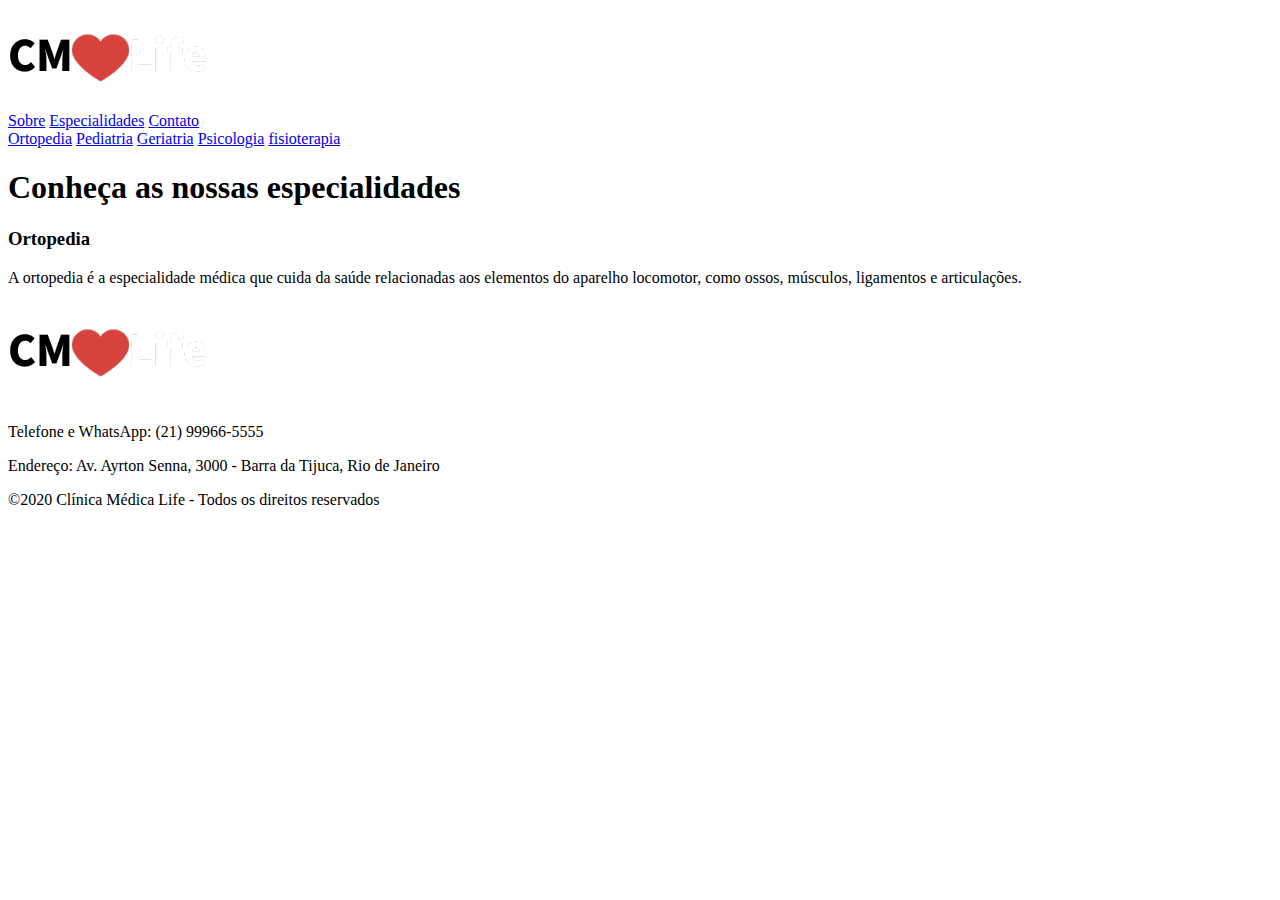
==== especialidades.html @ d3efe99a "html index e segunda página" ====
<!DOCTYPE html>
<html lang="pt-br">

<head>
  <meta charset="UTF-8">
  <meta name="viewport" content="width=device-width, initial-scale=1.0">
  <link rel="stylesheet" href="/css/style.css">
  <link
    href="https://fonts.googleapis.com/css2?family=Source+Sans+Pro:ital,wght@0,200;0,300;0,400;0,600;0,700;0,900;1,200;1,300;1,400;1,600;1,700;1,900&display=swap"
    rel="stylesheet">
  <title>CMLife - Especialidades</title>
</head>

<body>
  <header class="topo">
    <div class="container">
      <div class="topo-titulo">
        <a href="index.html">
          <img class="topo-logo" src="assets/logo.png" alt="Clínica Médica" title="Clínica Médica Life">
        </a>
      </div>

      <nav class="topo-links">
        <a href="#sobre">Sobre</a>
        <a href="#">Especialidades</a>
        <a href="#contato">Contato</a>

      </nav>
    </div>
  </header>
  <main>
    <section class="container">
      <div class="links-especialidades">
        <a href="#ortopedia">Ortopedia</a>
        <a href="#pediatria">Pediatria</a>
        <a href="#geriatria">Geriatria</a>
        <a href="#psicologia">Psicologia</a>
        <a href="#fisioterapia">fisioterapia</a>
      </div>
      <h1>Conheça as nossas especialidades</h1>
    </section>
    <section>
      <div>
        <h3>Ortopedia</h3>
        <p>A ortopedia é a especialidade médica que cuida da saúde relacionadas aos elementos do aparelho locomotor, como ossos, músculos, ligamentos e articulações.</p>
      </div>
    </section>
  </main>
  <footer>
    <div>
      <img src="assets/logo.png" alt="Clínica Médica" title="Clínica Médica Life">

      <p>
        Telefone e WhatsApp: (21) 99966-5555
      </p>

      <p>
        Endereço: Av. Ayrton Senna, 3000 - Barra da Tijuca, Rio de Janeiro
      </p>

      <p>
        ©2020 Clínica Médica Life - Todos os direitos reservados
      </p>
    </div>
  </footer>
</body>

</html>
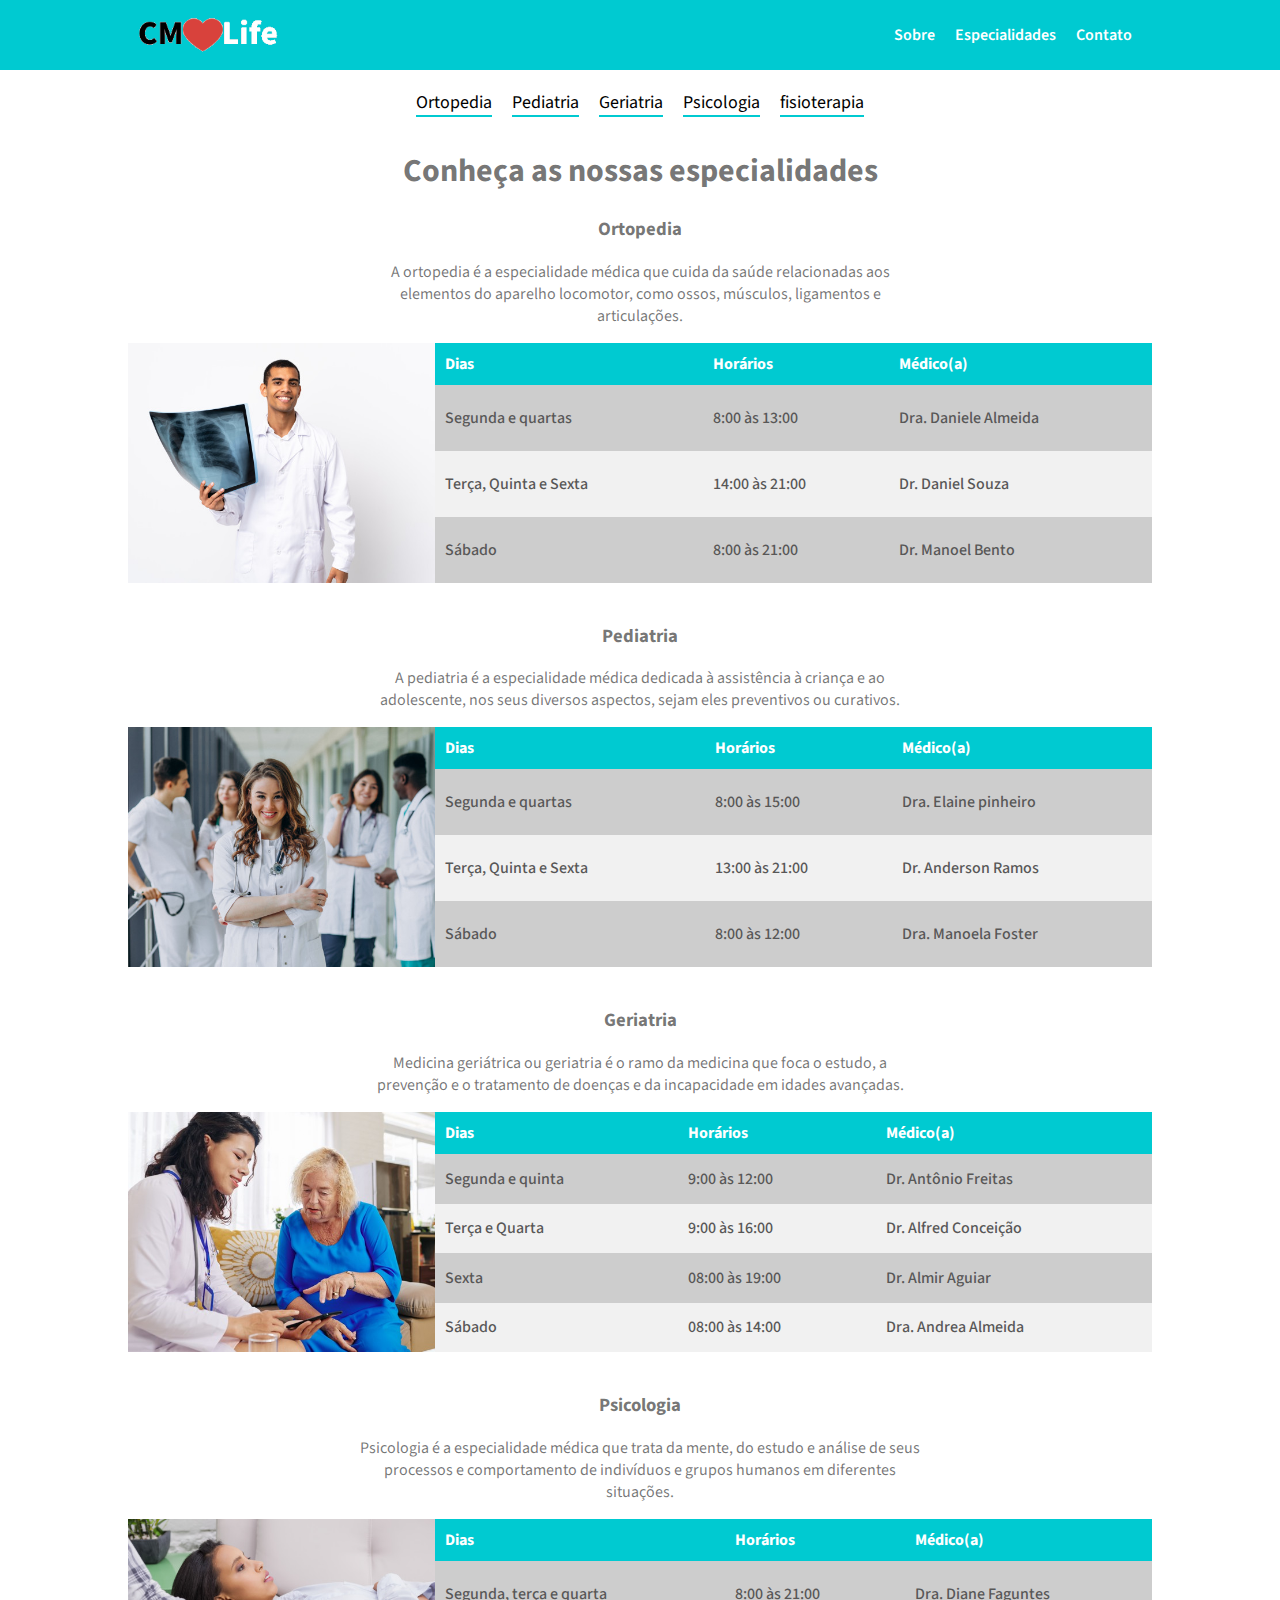
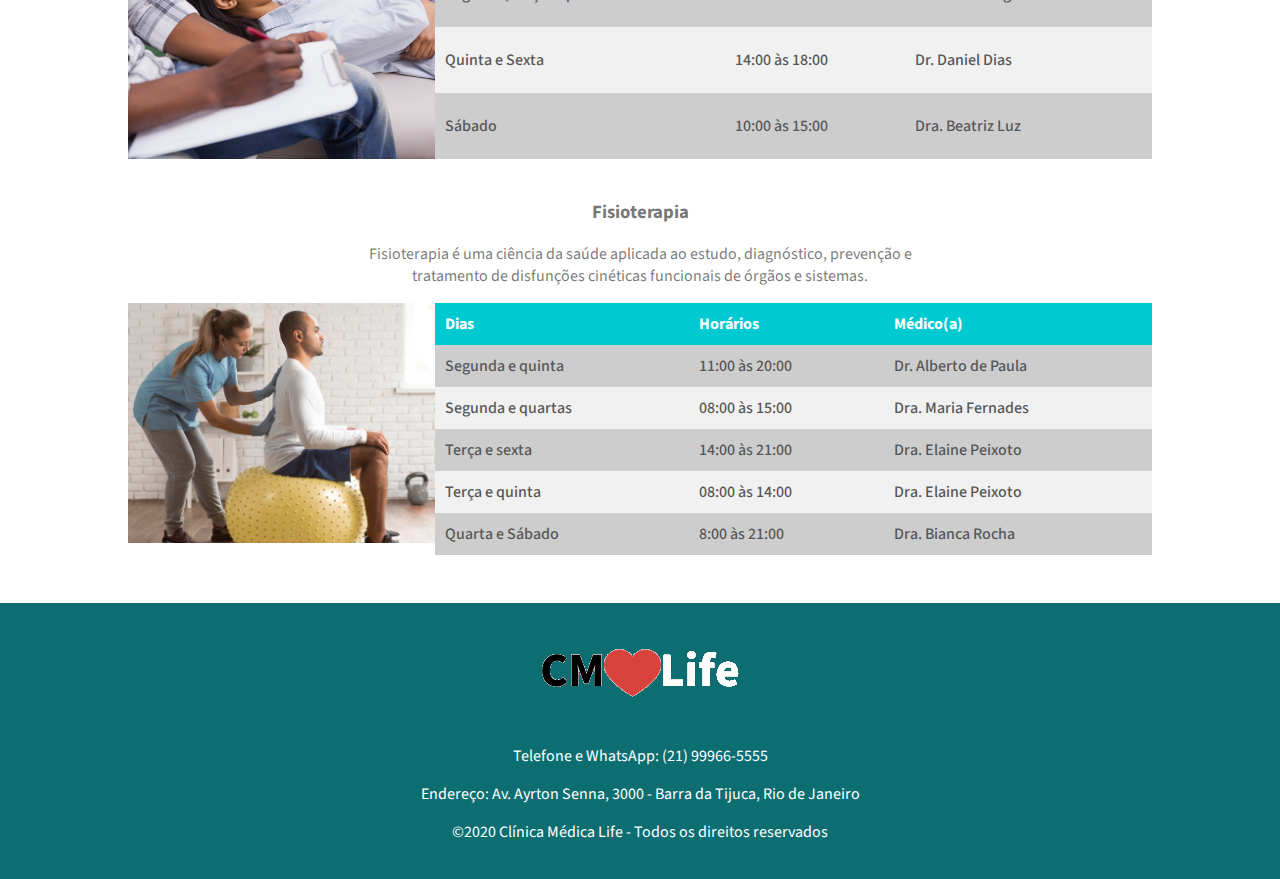
==== commit b956af23: "especialiadades(Responsividade) - Criando responsividade da pagina e correcao de estilo" ====
--- a/especialidades.html
+++ b/especialidades.html
@@ -5,6 +5,7 @@
   <meta charset="UTF-8">
   <meta name="viewport" content="width=device-width, initial-scale=1.0">
   <link rel="stylesheet" href="/css/style.css">
+  <link rel="stylesheet" href="/css/style-especialidade.css">
   <link
     href="https://fonts.googleapis.com/css2?family=Source+Sans+Pro:ital,wght@0,200;0,300;0,400;0,600;0,700;0,900;1,200;1,300;1,400;1,600;1,700;1,900&display=swap"
     rel="stylesheet">
@@ -21,16 +22,19 @@
       </div>
 
       <nav class="topo-links">
-        <a href="#sobre">Sobre</a>
-        <a href="#">Especialidades</a>
-        <a href="#contato">Contato</a>
+        <a href="index.html#sobre">Sobre</a>
+        <a href="especialidades.html">Especialidades</a>
+        <a href="index.html#contato">Contato</a>
 
       </nav>
     </div>
   </header>
+  <!--Fim do topo-->
+
+  <!--Início do conteúdo-->
   <main>
-    <section class="container">
-      <div class="links-especialidades">
+    <section class="conteiner-links-especialidades">
+      <div class="container links-especialidades">
         <a href="#ortopedia">Ortopedia</a>
         <a href="#pediatria">Pediatria</a>
         <a href="#geriatria">Geriatria</a>
@@ -39,15 +43,220 @@
       </div>
       <h1>Conheça as nossas especialidades</h1>
     </section>
-    <section>
-      <div>
+    <section id="ortopedia" class="container sessao-especialidades">
+      <div class="conteiner-titulo">
         <h3>Ortopedia</h3>
-        <p>A ortopedia é a especialidade médica que cuida da saúde relacionadas aos elementos do aparelho locomotor, como ossos, músculos, ligamentos e articulações.</p>
+        <p>A ortopedia é a especialidade médica que cuida da saúde relacionadas aos elementos do aparelho locomotor,
+          como ossos, músculos, ligamentos e articulações.</p>
+      </div>
+      <div class="box-tabela-especialista">
+        <img src="/assets/ortopedia.png" alt="Ortopedia" title="Ortopedia">
+        <table class="tabela-especialistas">
+          <thead>
+            <tr>
+              <th>Dias</th>
+              <th>Horários</th>
+              <th>Médico(a)</th>
+            </tr>
+          </thead>
+
+          <tbody>
+            <tr>
+              <td>Segunda e quartas</td>
+              <td>8:00 às 13:00</td>
+              <td>Dra. Daniele Almeida</td>
+            </tr>
+            <tr>
+              <td>Terça, Quinta e Sexta</td>
+              <td>14:00 às 21:00</td>
+              <td>Dr. Daniel Souza</td>
+            </tr>
+            <tr>
+              <td>Sábado</td>
+              <td>8:00 às 21:00</td>
+              <td>Dr. Manoel Bento</td>
+            </tr>
+          </tbody>
+        </table>
+      </div>
+    </section>
+    <section id="pediatria" class="container sessao-especialidade">
+      <div class="conteiner-titulo">
+        <h3>Pediatria</h3>
+        <p>A pediatria é a especialidade médica dedicada à assistência à criança e ao adolescente, nos seus diversos
+          aspectos, sejam eles preventivos ou curativos.</p>
+      </div>
+
+      <div class="box-tabela-especialista">
+        <img src="assets/pediatra2.png" alt="Pediatra" title="Pediatra">
+        <table class="tabela-especialistas">
+          <thead>
+            <tr>
+              <th>Dias</th>
+              <th>Horários</th>
+              <th>Médico(a)</th>
+            </tr>
+          </thead>
+
+          <tbody>
+            <tr>
+              <td>Segunda e quartas</td>
+              <td>8:00 às 15:00</td>
+              <td>Dra. Elaine pinheiro</td>
+            </tr>
+            <tr>
+              <td>Terça, Quinta e Sexta</td>
+              <td>13:00 às 21:00</td>
+              <td>Dr. Anderson Ramos</td>
+            </tr>
+            <tr>
+              <td>Sábado</td>
+              <td>8:00 às 12:00</td>
+              <td>Dra. Manoela Foster</td>
+            </tr>
+          </tbody>
+        </table>
+      </div>
+    </section>
+
+    <section id="geriatria" class="container sessao-especialidade">
+      <div class="conteiner-titulo">
+        <h3>Geriatria</h3>
+        <p>Medicina geriátrica ou geriatria é o ramo da medicina que foca o estudo, a prevenção e o tratamento de
+          doenças e da incapacidade em idades avançadas.</p>
+      </div>
+
+      <div class="box-tabela-especialista" c>
+        <img src="assets/geriatra.png" alt="Geriatra" title="Geriatra">
+
+        <table class="tabela-especialistas">
+          <thead>
+            <tr>
+              <th>Dias</th>
+              <th>Horários</th>
+              <th>Médico(a)</th>
+            </tr>
+          </thead>
+
+          <tbody>
+            <tr>
+              <td>Segunda e quinta</td>
+              <td>9:00 às 12:00</td>
+              <td>Dr. Antônio Freitas</td>
+            </tr>
+            <tr>
+              <td>Terça e Quarta</td>
+              <td>9:00 às 16:00</td>
+              <td>Dr. Alfred Conceição</td>
+            </tr>
+            <tr>
+              <td>Sexta</td>
+              <td>08:00 às 19:00</td>
+              <td>Dr. Almir Aguiar</td>
+            </tr>
+            <tr>
+              <td>Sábado</td>
+              <td>08:00 às 14:00</td>
+              <td>Dra. Andrea Almeida</td>
+            </tr>
+          </tbody>
+        </table>
+      </div>
+    </section>
+
+    <section id="psicologia" class="container sessao-especialidade">
+      <div class="conteiner-titulo">
+        <h3>Psicologia</h3>
+        <p>Psicologia é a especialidade médica que trata da mente, do estudo e análise de seus processos e comportamento
+          de indivíduos e grupos humanos em diferentes situações.</p>
+      </div>
+
+      <div class="box-tabela-especialista">
+        <img src="assets/psicologo.png" alt="Psicólogo" title="Psiscólogo">
+        <table class="tabela-especialistas">
+          <thead>
+            <tr>
+              <th>Dias</th>
+              <th>Horários</th>
+              <th>Médico(a)</th>
+            </tr>
+          </thead>
+
+          <tbody>
+            <tr>
+              <td>Segunda, terça e quarta</td>
+              <td>8:00 às 21:00</td>
+              <td>Dra. Diane Faguntes</td>
+            </tr>
+            <tr>
+              <td>Quinta e Sexta</td>
+              <td>14:00 às 18:00</td>
+              <td>Dr. Daniel Dias</td>
+            </tr>
+            <tr>
+              <td>Sábado</td>
+              <td>10:00 às 15:00</td>
+              <td>Dra. Beatriz Luz</td>
+            </tr>
+          </tbody>
+        </table>
+      </div>
+    </section>
+
+    <section id="fisioterapia" class="container sessao-especialidade">
+      <div class="conteiner-titulo">
+        <h3>Fisioterapia</h3>
+        <p>Fisioterapia é uma ciência da saúde aplicada ao estudo, diagnóstico, prevenção e tratamento de disfunções
+          cinéticas funcionais de órgãos e sistemas.</p>
+      </div>
+
+      <div class="box-tabela-especialista">
+        <img src="assets/fisioterapia.png" alt="Fisioterapeuta" title="Fisioterapeuta">
+        <table class="tabela-especialistas">
+          <thead>
+            <tr>
+              <th>Dias</th>
+              <th>Horários</th>
+              <th>Médico(a)</th>
+            </tr>
+          </thead>
+
+          <tbody>
+            <tr>
+              <td>Segunda e quinta</td>
+              <td>11:00 às 20:00</td>
+              <td>Dr. Alberto de Paula</td>
+            </tr>
+            <tr>
+              <td>Segunda e quartas</td>
+              <td>08:00 às 15:00</td>
+              <td>Dra. Maria Fernades</td>
+            </tr>
+            <tr>
+              <td>Terça e sexta</td>
+              <td>14:00 às 21:00</td>
+              <td>Dra. Elaine Peixoto</td>
+            </tr>
+            <tr>
+              <td>Terça e quinta</td>
+              <td>08:00 às 14:00</td>
+              <td>Dra. Elaine Peixoto</td>
+            </tr>
+            <tr>
+              <td>Quarta e Sábado</td>
+              <td>8:00 às 21:00</td>
+              <td>Dra. Bianca Rocha</td>
+            </tr>
+          </tbody>
+
+        </table>
       </div>
     </section>
   </main>
+  <!--fim conteúdo principal-->
+
   <footer>
-    <div>
+    <div class="container">
       <img src="assets/logo.png" alt="Clínica Médica" title="Clínica Médica Life">
 
       <p>
--- a/css/style.css
+++ b/css/style.css
@@ -0,0 +1,245 @@
+/* Estilos Gerais */
+* {
+  box-sizing: border-box;
+}
+
+body {
+  margin          : 0;
+  padding         : 0;
+  background-color: #fff;
+  font-family     : 'Source Sans Pro', sans-serif;
+}
+
+main {
+  color        : #0000008c;
+  margin-bottom: 60px;
+}
+
+.container {
+  max-width: 1024px;
+  margin   : 0 auto;
+}
+
+.container-conteudo {
+  max-width : 600px;
+  margin    : 0 auto;
+  text-align: center;
+}
+
+.container-conteudo h2,
+.container-conteudo h3 {
+  margin: 0;
+}
+
+/* Início CSS Topo */
+.topo {
+  background-color: #00cad1;
+  width           : 100%;
+}
+
+.topo .container {
+  display        : flex;
+  align-items    : center;
+  justify-content: space-between;
+  width          : 100%;
+  min-height     : 60px;
+  padding        : 0 10px;
+  margin         : 0 auto;
+}
+
+.topo-titulo {
+  font-weight    : 600;
+  font-size      : 28px;
+  color          : #fff;
+  display        : flex;
+  justify-content: center;
+  align-items    : center;
+}
+
+.topo-titulo a {
+  display: flex;
+}
+
+.topo-logo {
+  height: 70px;
+  margin: auto;
+}
+
+.topo-links {
+  display: flex;
+}
+
+.topo-links a {
+  padding        : 10px;
+  text-decoration: none;
+  color          : #fff;
+  font-weight    : 600;
+}
+
+.topo-links a:hover {
+  color: #004b4c;
+}
+
+/* Fim CSS Topo */
+
+
+/* Início CSS Rodapé */
+footer {
+  background-color: #0d6e71;
+  color           : #fff;
+  padding         : 20px;
+}
+
+footer .container {
+  text-align: center;
+}
+
+/* Fim CSS Rodapé */
+
+#sobre,
+#especialidades,
+#contato {
+  padding: 40px 20px 0;
+}
+
+.box-visao-geral {
+  position         : relative;
+  background-image : url('../assets/recepcao.png');
+  background-repeat: no-repeat;
+  background-size  : cover;
+  width            : 100%;
+  height           : 500px;
+}
+
+.box-visao-geral-titulo {
+  height     : 100%;
+  color      : #fff;
+  padding    : 10px;
+  display    : flex;
+  align-items: center;
+}
+
+.box-visao-geral h1 {
+  font-weight   : 500;
+  text-transform: uppercase;
+  font-size     : 38px;
+  margin        : 0;
+}
+
+.box-sobre {
+  display        : flex;
+  justify-content: center;
+  align-items    : center;
+}
+
+.box-sobre h3 {
+  font-weight   : 500;
+  text-transform: uppercase;
+}
+
+.box-sobre img {
+  height: 250px;
+}
+
+.box-especialidades {
+  display  : flex;
+  flex-wrap: wrap;
+}
+
+.box-especialidade {
+  border-radius: 3px;
+  box-shadow   : 0px 1px 10px rgb(0 0 0 / 50%);
+  margin       : 20px;
+  width        : calc(100% / 3 - 40px);
+}
+
+.box-especialidade img {
+  width: 100%;
+}
+
+.box-especialidade figcaption {
+  text-align    : center;
+  padding       : 10px;
+  text-transform: uppercase;
+}
+
+.box-link-horarios {
+  text-align: center;
+  margin-top: 20px;
+}
+
+.link-horarios {
+  background-color: #00cad1;
+  color           : #fff;
+  font-weight     : 600;
+  text-transform  : uppercase;
+  padding         : 10px 20px;
+  text-decoration : none;
+}
+
+/*RESPONSIVIDADE*/
+
+@media (min-width: 1025px) {
+  .box-visao-geral {
+    height: 500px;
+  }
+}
+
+@media (max-width: 1024px) {
+  .box-visao-geral {
+    height: 400px;
+  }
+}
+
+@media (max-width: 768px) {
+  .box-visao-geral {
+    height: 300px;
+  }
+
+  .box-sobre img {
+    display: none;
+  }
+
+  .box-especialidades {
+    justify-content: center;
+  }
+
+  .box-especialidade {
+    margin: 20px;
+    width : calc(100%/ 2 - 40px);
+  }
+}
+
+@media (max-width: 425px) {
+  .container {
+    display       : flex;
+    flex-direction: column;
+  }
+
+  .box-visao-geral {
+    height: 200px;
+  }
+
+  .container h1 {
+    font-size    : 25px;
+    padding-top  : 40px;
+    padding-right: 65px;
+  }
+
+  .box-sobre img {
+    display: none;
+  }
+
+  .box-especialidades {
+    height: calc(100%);
+  }
+
+  .box-especialidade {
+    width: calc(100vh / 2);
+  }
+
+  .topo-links a {
+    padding: 10px 35px;
+  }
+
+}--- a/css/style-especialidade.css
+++ b/css/style-especialidade.css
@@ -0,0 +1,109 @@
+/*Início links de navegação*/
+.sessao-especialidade {
+  margin-top: 40px;
+}
+
+.conteiner-titulo {
+  padding   : 0 20px;
+  max-width : 600px;
+  margin    : 0 auto;
+  text-align: center;
+}
+
+.conteiner-links-especialidades {
+  padding   : 0 20px;
+  text-align: center;
+}
+
+.links-especialidades {
+  display        : flex;
+  justify-content: center;
+  flex-wrap      : nowrap;
+  margin-top     : 20px;
+  text-align     : center;
+}
+
+.links-especialidades a {
+  text-decoration: none;
+  color          : #000;
+  border-bottom  : 2px solid #00cad1;
+  margin         : 0 10px 10px;
+  font-size      : 18px;
+}
+
+.links-especialidades a:hover {
+  color: #0d6e71;
+}
+
+/*Fim links de navegação*/
+
+/*Início tabela especialidades*/
+.box-tabela-especialista {
+  display: flex;
+  height : 240px;
+  padding: 1 20px;
+}
+
+/*Fim tabela especialidades*/
+
+.box-tabela-especialista img {
+  width     : 30%;
+  height    : 100%;
+  object-fit: cover;
+}
+
+.tabela-especialistas {
+  border-spacing: 0;
+  text-align    : left;
+  width         : 70%;
+  height        : 100%;
+}
+
+.tabela-especialistas thead tr {
+  background-color: #00cad1;
+  color           : #fff;
+}
+
+.box-tabela-especialista tr {
+  background-color: #f1f1f1;
+  color           : #585757;
+  font-weight     : 500;
+}
+
+.tabela-especialistas tbody tr:nth-of-type(2n+1) {
+  background-color: #cdcdcd;
+  border          : 1px solid #f1f1f1;
+}
+
+.tabela-especialistas th,
+.tabela-especialistas td {
+  padding: 10px;
+}
+
+/*RESPONSIVIDADE*/
+@media (max-width: 768px) {
+  .box-tabela-especialista {
+    margin: 0;
+  }
+
+  .box-tabela-especialista img {
+    display: none;
+  }
+
+  .tabela-especialistas {
+    width     : 100%;
+    margin-top: auto;
+  }
+}
+
+@media (max-width: 461px) {
+  .box-tabela-especialista {
+    margin : 0;
+    padding: 0;
+  }
+
+  .links-especialidades {
+    flex-direction: row;
+    flex-wrap     : wrap;
+  }
+}